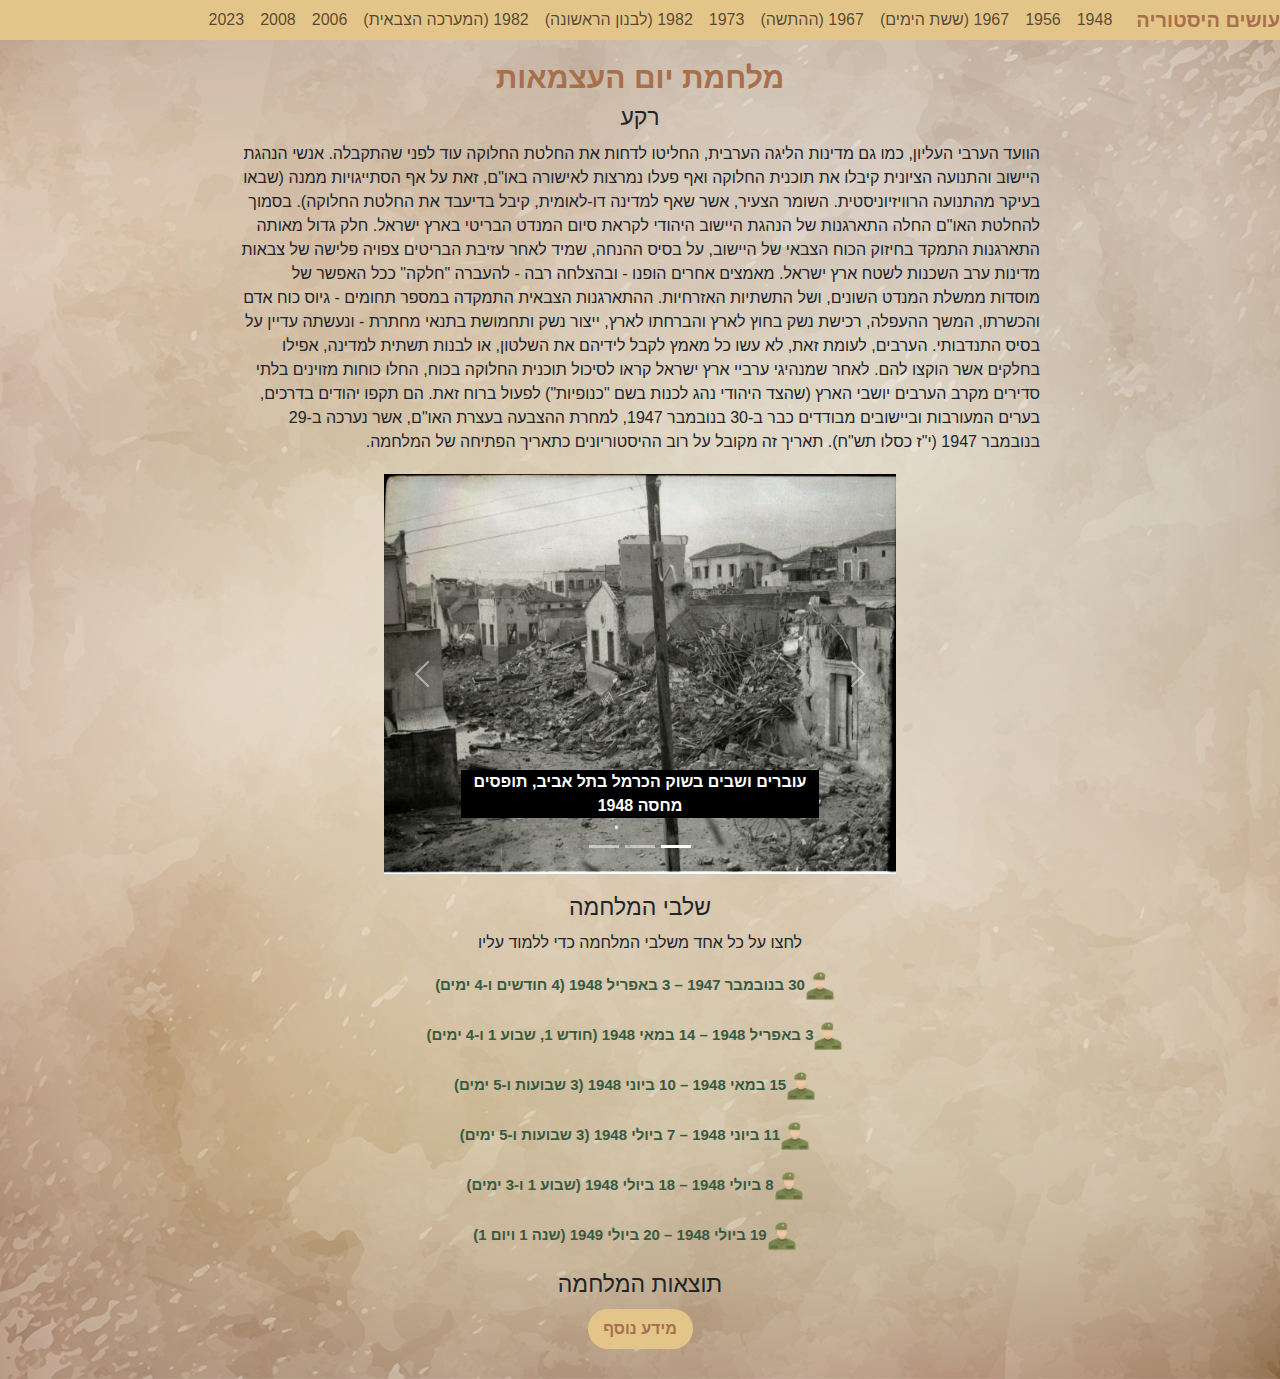
==== 1948War.html @ 2d6523c6 "Add files via upload" ====
<!DOCTYPE html>
<html lang="">

<head>
  <meta charset="utf-8" />
  <title>עושים היסטוריה</title>
  <meta name="description" content="" />
  <meta name="keywords" content="" />
  <meta name="author" content="" />

  <!-- CSS -->
  <link href="styles/bootstrap.rtl.min.css" rel="stylesheet" />
  <link href="styles/War.css" rel="stylesheet" />

  <script src="https://code.jquery.com/jquery-3.6.0.min.js"></script>
  <script src="https://cdn.jsdelivr.net/npm/@popperjs/core@2.11.6/dist/umd/popper.min.js"></script>
  <script src="https://stackpath.bootstrapcdn.com/bootstrap/4.5.2/js/bootstrap.min.js"></script>
  <script type="module" src="jScripts/bootstrap.bundle.min.js"></script>
  <script src="jScripts/javascript.js"></script>
</head>




<body lang="he" dir="rtl">
  <div id="container">
    <nav class="navbar navbar-expand-lg navbar-light fixed-top py-lg-0" style="background-color: #e4c589;">
      <a class="navbar-brand order-1 order-lg-0" href="index.html">עושים היסטוריה</a>
      <button class="navbar-toggler" type="button" data-toggle="collapse" data-target="#navbarSupportedContent"
        aria-controls="navbarSupportedContent" aria-expanded="false" aria-label="Toggle navigation">
        <span class="navbar-toggler-icon"></span>
      </button>

      <div class="collapse navbar-collapse" id="navbarSupportedContent">
        <ul class="navbar-nav ml-auto">
          <!--navBar List-->
          <li class="nav-item active">
            <a class="nav-link" href="1948War.html">1948</a>
          </li>
          <li class="nav-item">
            <a class="nav-link" href="1956War.html">1956</a>
          </li>
          <li class="nav-item">
            <a class="nav-link" href="1967War.html">1967 (ששת הימים)</a>
          </li>
          <li class="nav-item">
            <a class="nav-link" href="/1967War2.html">1967 (ההתשה)</a>
          </li>
          <li class="nav-item">
            <a class="nav-link" href="/1973War.html">1973</a>
          </li>
          <li class="nav-item">
            <a class="nav-link" href="/1982War.html">1982 (לבנון הראשונה)</a>
          </li>
          <li class="nav-item">
            <a class="nav-link" href="/1982War2.html">1982 (המערכה הצבאית)</a>
          </li>
          <li class="nav-item">
            <a class="nav-link" href="/2006War.html">2006</a>
          </li>
          <li class="nav-item">
            <a class="nav-link" href="/2008War.html">2008</a>
          </li>
          <li class="nav-item">
            <a class="nav-link" href="/2023War.html">2023</a>
          </li>
        </ul>
      </div>
    </nav>
    <h1>מלחמת יום העצמאות</h1>
    <!--title-->
    <h2>רקע</h2>

    <div class="background-text">
      <!--Background about the war-->
      הוועד הערבי העליון, כמו גם מדינות הליגה הערבית, החליטו לדחות את החלטת החלוקה עוד לפני שהתקבלה. אנשי הנהגת היישוב
      והתנועה הציונית קיבלו את תוכנית החלוקה ואף פעלו נמרצות לאישורה באו"ם, זאת על אף הסתייגויות ממנה (שבאו בעיקר
      מהתנועה הרוויזיוניסטית. השומר הצעיר, אשר שאף למדינה דו-לאומית, קיבל בדיעבד את החלטת החלוקה). בסמוך להחלטת האו"ם
      החלה התארגנות של הנהגת היישוב היהודי לקראת סיום המנדט הבריטי בארץ ישראל. חלק גדול מאותה התארגנות התמקד בחיזוק הכוח
      הצבאי של היישוב, על בסיס ההנחה, שמיד לאחר עזיבת הבריטים צפויה פלישה של צבאות מדינות ערב השכנות לשטח ארץ ישראל.
      מאמצים אחרים הופנו - ובהצלחה רבה - להעברה "חלקה" ככל האפשר של מוסדות ממשלת המנדט השונים, ושל התשתיות האזרחיות.
      ההתארגנות הצבאית התמקדה במספר תחומים - גיוס כוח אדם והכשרתו, המשך ההעפלה, רכישת נשק בחוץ לארץ והברחתו לארץ, ייצור
      נשק ותחמושת בתנאי מחתרת - ונעשתה עדיין על בסיס התנדבותי. הערבים, לעומת זאת, לא עשו כל מאמץ לקבל לידיהם את השלטון,
      או לבנות תשתית למדינה, אפילו בחלקים אשר הוקצו להם. לאחר שמנהיגי ערביי ארץ ישראל קראו לסיכול תוכנית החלוקה בכוח,
      החלו כוחות מזוינים בלתי סדירים מקרב הערבים יושבי הארץ (שהצד היהודי נהג לכנות בשם "כנופיות") לפעול ברוח זאת. הם
      תקפו יהודים בדרכים, בערים המעורבות וביישובים מבודדים כבר ב-30 בנובמבר 1947, למחרת ההצבעה בעצרת האו"ם, אשר נערכה
      ב-29 בנובמבר 1947 (י"ז כסלו תש"ח). תאריך זה מקובל על רוב ההיסטוריונים כתאריך הפתיחה של המלחמה.
    </div>

    <div id="carouselExampleCaptions" class="carousel slide">
      <!--gallery-->
      <div class="carousel-indicators">
        <button type="button" data-bs-target="#carouselExampleCaptions" data-bs-slide-to="0" class="active"
          aria-current="true" aria-label="Slide 1"></button>
        <!--buttons under the photos-->
        <button type="button" data-bs-target="#carouselExampleCaptions" data-bs-slide-to="1"
          aria-label="Slide 2"></button>
        <!--buttons under the photos-->
        <button type="button" data-bs-target="#carouselExampleCaptions" data-bs-slide-to="2"
          aria-label="Slide 3"></button>
        <!--buttons under the photos-->
      </div>
      <div class="carousel-inner">
        <!--photos inside-->
        <div class="carousel-item active">
          <img src="/images/Picture 1 - 1948.jpg" class="d-block w-100" alt="...">
          <div class="carousel-caption d-none d-md-block">
            <p>עוברים ושבים בשוק הכרמל בתל אביב, תופסים מחסה 1948</p>
            <!--photo caption-->
          </div>
        </div>
        <div class="carousel-item">
          <img src="/images/picure 2 - 1948.jpg" class="d-block w-100" alt="...">
          <div class="carousel-caption d-none d-md-block">
            <p> עמדות ההגנה בחזית יפו צופות אל שטח ההפקר בעיר, 1947</p>
          </div>
        </div>
        <div class="carousel-item">
          <img src="/images/Picture 3 - 1948.jpg" class="d-block w-100" alt="...">
          <div class="carousel-caption d-none d-md-block">
            <p>משאית אספקה משוריינת שנפגעה בדרך לירושלים הנצורה, 1948</p>
          </div>
        </div>
      </div>
      <button class="carousel-control-prev" type="button" data-bs-target="#carouselExampleCaptions"
        data-bs-slide="prev">
        <!--button previous-->
        <span class="carousel-control-prev-icon" aria-hidden="true"></span>
        <span class="visually-hidden">Previous</span>
      </button>
      <button class="carousel-control-next" type="button" data-bs-target="#carouselExampleCaptions"
        data-bs-slide="next">
        <!--button next-->
        <span class="carousel-control-next-icon" aria-hidden="true"></span>
        <span class="visually-hidden">Next</span>
      </button>
    </div>

    <h2>שלבי המלחמה</h2>
    <p class="Instruction">לחצו על כל אחד משלבי המלחמה כדי ללמוד עליו</p>

    <ul class="timeline">
      <!--events list-->
      <li class="event">
        <h3 class="icon-heading"><img src="/images/soldier.png" alt="Icon">30 בנובמבר 1947 – 3 באפריל 1948 (4 חודשים ו-4
          ימים)</h3>
        <!--event title-->
        <!--event description-->
        <p>השלב הראשון של מלחמת העצמאות. התאפיין במאבק על השליטה בדרכים ובערים המעורבות.
          העימות הצבאי בין היישוב היהודי והערבים היה מוגבל בהיקפו והשתתפו בו כוחות קטנים יחסית, המצוידים בעיקר בנשק קל.
          הערבים ריכזו את התקפותיהם בעיקר על צירי התנועה שהובילו ליישובים יהודיים מבודדים (כולל ירושלים המערבית) במידה
          רבה של הצלחה, ואילו כוחות ההגנה נקטו בדרך כלל באסטרטגיה הגנתית, והסתפקו בפעולות תגמול נקודתיות.</p>
      </li>
      <li class="event">
        <h3 class="icon-heading"><img src="/images/soldier.png" alt="Icon">3 באפריל 1948 – 14 במאי 1948 (חודש 1, שבוע 1
          ו-4 ימים)</h3>
        <p>בשלב זה היוזמה עברה לידי הכוח הצבאי של "היישוב", שפתח בשורת מתקפות בכוחות גדולים יחסית (סדר כוחות חטיבתי)
          במספר אזורים בארץ ישראל, בהתאם לקווי המתאר של תוכנית ד'.
          הכוחות הצבאיים של ערביי ארץ ישראל וכוחות המתנדבים הערביים שסייעו בידם הובסו ברובם. כוחות "ההגנה" השתלטו על
          שטחים נרחבים באזור שפלת החוף, בגליל המזרחי והמערבי ובפרוזדור ירושלים וכבשו את מרבית הערים המעורבות ומספר ערים
          ערביות. כתוצאה מכך גם החלה מנוסה המונית של האוכלוסייה הערבית מהאזורים שנכבשו על ידי הצד היהודי.</p>
      </li>
      <li class="event">
        <h3 class="icon-heading"><img src="/images/soldier.png" alt="Icon">15 במאי 1948 – 10 ביוני 1948 (3 שבועות ו-5
          ימים)</h3>
        <p>פלישת צבאות ערב הסדירים.
          בשבועיים הראשונים של הפלישה היוזמה הייתה בידי הצבאות הפולשים והכוחות הישראלים התמקדו בבלימת התקדמותם.
          החל מסוף מאי החלו כוחות צה"ל לבצע שורת התקפות נגד (שרובן הסתיימו בכישלון) על הכוחות הפולשים.</p>
      </li>
      <li class="event">
        <h3 class="icon-heading"><img src="/images/soldier.png" alt="Icon">11 ביוני 1948 – 7 ביולי 1948 (3 שבועות ו-5
          ימים)</h3>
        <p> ההפוגה הראשונה. פסק הזמן נוצל על ידי שני הצדדים להתארגנות מחדש לקראת חידוש הלחימה ולהתעצמות צבאית. בתקופה זו
          התרחשה פרשת אלטלנה.</p>
      </li>
      <li class="event">
        <h3 class="icon-heading"><img src="/images/soldier.png" alt="Icon">8 ביולי 1948 – 18 ביולי 1948 (שבוע 1 ו-3
          ימים)</h3>
        <p> קרבות עשרת הימים. בשלב זה היוזמה עברה לידי צה"ל, שביצע מספר מתקפות נגד חיילות המשלוח הערביים וכוחות צבא
          ההצלה,
          במהלכן השתלט על שטחים נרחבים בגליל התחתון, בשפלה ובפרוזדור ירושלים.</p>
      </li>
      <li class="event">
        <h3 class="icon-heading"><img src="/images/soldier.png" alt="Icon">19 ביולי 1948 – 20 ביולי 1949 (שנה 1 ויום 1)
        </h3>
        <p>הכרזת ההפוגה השנייה עד חתימת הסכם שביתת הנשק עם סוריה.
          בתקופה זו יזם צה"ל מספר מבצעים צבאיים גדולים, שנמשכו מספר ימים כל אחד (ביניהם מבצע יואב, מבצע חירם, מבצע חורב
          ומבצע עובדה), השתלט על שטחים נרחבים בגליל, בנגב ובערבה, הביס את הצבא המצרי ומוטט את "צבא ההצלה". שלב זה של
          המלחמה התאפיין בפסקי זמן ארוכים בין פרקי הלחימה הקצרים,
          ובקיום קשר הדוק בין המבצעים הצבאיים של הצבא הישראלי, למאבקים שניהלה ישראל בזירה המדינית. החל מסיום מבצע חורב
          ב-8 בינואר 1949, ועד להשלמת החתימה על הסכמי שביתת הנשק עם המדינות הערביות השכנות, לא התנהלה לחימה בהיקף נרחב
          בין הצדדים היריבים בארץ ישראל.</p>
      </li>
    </ul>

    <h2>תוצאות המלחמה</h2>
    <button id="openModalBtn">מידע נוסף</button>
    <!--about the end of the war button-->

    <!-- The Modal -->
    <div id="myModal" class="modal">
      <!-- Modal content -->
      <div class="modal-content">
        <span class="close">&times;</span>
        <p>כ-20 יישובים יהודיים פונו או נכבשו על ידי הערבים במהלך המלחמה, בערך מחציתם נכבשו חזרה, וישוב אחד (משמר הירדן)
          הוחזר בהסכמי הפסקת האש.

          'הקו הירוק' נקבע כגבול הפסקת אש (בהסכמי רודוס) והפך בהדרגה לגבולה של מדינת ישראל דה פקטו. גבולות שביתת הנשק
          כללו כמעט את כל השטח שהוקצה למדינה היהודית במסגרת "החלטת החלוקה", להוציא שטח קטן בדרום עמק בית שאן, וכן כללו
          חלק ניכר מהשטח שהוקצה למדינה הערבית בארץ ישראל במסגרת החלטת האו"ם. כן היו אזורים קטנים שנכללו הן בקו הירוק, הן
          בחלק היהודי על פי החלטת החלוקה, אך ישראל לא הצליחה להחיל עליהם את ריבונותה (חמת גדר, אזור קטן ממזרח לקיבוץ דן,
          הכולל את שניר של ימינו, חופה הצפון מזרחי של הכנרת). ישראל מעולם לא הכירה באופן רשמי בגבולות הקו הירוק כגבולה
          המדיני, אך מרבית מדינות העולם קיבלו אותם כגבול הבינלאומי המוכר של ישראל.

          השטחים שהוקצו במסגרת החלטת החלוקה למדינה הערבית, ועברו במהלך המלחמה לשליטת ישראל כללו, בין השאר: חלק ניכר
          מהגליל התחתון ומהגליל המערבי כולל נהריה ועכו (המשולש בין נצרת לראש הנקרה), כפרי המשולש (ואדי עארה), הערים יפו,
          רמלה ולוד, פרוזדור ירושלים מורחב (אזור בית שמש וקריית גת), אזור בשפלה הדרומית (כולל איסדוד ומג'דל) ואזור גדול
          במערב וצפון הנגב הכולל את באר שבע. סך הכול נוספו למדינה היהודית כ-5,700 קמ"ר שהם כ-21 אחוז משטחה של ארץ ישראל
          המנדטורית (כ-27,000 קמ"ר).

          לפני קבלת החלטת החלוקה, רק כ-6 אחוז משטח ארץ ישראל המנדטורית, היו קרקעות בבעלות יהודית, כולל שטחים שהיו רכוש
          לאומי בהיותם שייכים לקרן הקיימת לישראל[44]. השטח שנוסף הוא שטח איכותי ועתיר יחסית במשקעים, תוספת זו הכפילה
          למעשה את השטחים המתאימים לחקלאות לעומת השטחים בתוכנית החלוקה שכללו כ-9,600 קמ"ר של הנגב הדרומי במדינה היהודית.

          בתום המלחמה היה שטחה של מדינת ישראל 20,770 קמ"ר שהם כ-77% משטחה של ארץ ישראל המנדטורית (כ-27,000 קמ"ר).
          האוכלוסייה היהודית הגיעה לכ-1,000,000 נפש, לאחר שמאות אלפי עולים הגיעו לארץ ישראל בתקופה שבין 30 בנובמבר 1947
          ועד גמר חתימת הסכמי שביתת הנשק ביולי 1949. האוכלוסייה הלא יהודית שנשארה בשטח מדינת ישראל מנתה כ-156,000 נפש.
        </p>
      </div>
    </div>



  </div>

</body>

</html>
---- styles/War.css ----
body {
    background-color: #F4EFDE;
    /* Sets the background color to a light cream */
    background-image: url(/images/2244.jpg);
    /* Adds a background image */
    background-size: cover;
    /* Ensures the background image covers the entire area */
    background-position: center;
    /* Centers the background image */
    font-family: 'Assistant', sans-serif;
    /* Applies the 'Assistant' sans-serif font family */
}

h1 {
    text-align: center;
    /* Centers the text */
    color: #A7704B;
    /* Sets the text color to a brown shade */
    margin-top: 60px;
    /* Adds space above the header */
    font-size: 30px;
    /* Sets the font size */
    font-weight: bolder;
    /* Makes the font weight bolder */
}

h2 {
    text-align: center;
    /* Centers the text */
    font-size: 23px;
    /* Sets the font size */
    margin-bottom: 10px;
    /* Adds space below the header */
}

.carousel-caption p {
    color: white;
    /* Sets the text color to white */
    font-weight: bold;
    /* Makes the font weight bold */
    background-color: black;
    /* Sets the background color to black */
}

.carousel {
    width: 40%;
    /* Sets the width of the carousel */
    margin: auto;
    /* Centers the carousel horizontally */
    margin-bottom: 20px;
    /* Adds space below the carousel */
}

.background-text {
    word-wrap: break-word;
    /* Allows long words to be broken and wrap onto the next line */
    width: 800px;
    /* Sets the width */
    justify-content: center;
    /* Centers content horizontally within a flex container */
    align-items: center;
    /* Centers content vertically within a flex container */
    margin: auto;
    /* Centers the element horizontally */
    margin-bottom: 20px;
    /* Adds space below the element */
}

@media screen and (max-width: 768px) {
    .background-text {
        width: 400px;
        /* Adjusts width for smaller screens */
    }

    .carousel {
        width: 90%;
        /* Adjusts carousel width for smaller screens */
    }

    .event.active p,
    .results p {
        display: block;
        /* Ensures text is displayed */
        word-wrap: break-word;
        /* Allows long words to break and wrap */
        width: 400px !important;
        /* Adjusts width for smaller screens */
        margin: auto;
        /* Centers the element horizontally */
        margin-bottom: 20px;
        /* Adds space below the element */
    }

    .hostagesimage img{
                /* Adjusts hostagesimage width for smaller screens */

        width: 95%;
        
    }



}

.timeline {
    list-style: none;
    /* Removes bullet points from list */
    padding: 0;
    /* Removes padding */
}

.event {
    cursor: pointer;
    /* Changes cursor to indicate clickable items */
    margin-bottom: 20px;
    /* Adds space below the event */
}

.event h3 {
    margin-top: 0;
    /* Removes space above the header */
    text-align: center;
    /* Centers the text */
    font-size: 15px;
    /* Sets the font size */
    font-weight: bold;
    /* Makes the font weight bold */
    color: #385A41;
    /* Sets the text color */
}

.event p {
    display: none;
    /* Hides paragraph text by default */
}

.event.active p {
    display: block;
    /* Shows paragraph text when active */
    word-wrap: break-word;
    /* Allows long words to break and wrap */
    width: 800px;
    /* Sets width */
    margin: auto;
    /* Centers the element horizontally */
    margin-bottom: 20px;
    /* Adds space below the element */
}

.Instruction {
    text-align: center;
    /* Centers the text */
}

.icon-heading img {
    width: 30px;
    /* Sets image width */
    height: auto;
    /* Adjusts height automatically to maintain aspect ratio */
    margin-right: 10px;
    /* Adds space to the right of the image */
}

.navbar-brand {
    font-weight: bolder;
    /* Makes the font weight bolder */
    color: #A7704B;
    /* Sets the text color */
}

.results p {
    display: block;
    /* Ensures paragraph text is displayed */
    word-wrap: break-word;
    /* Allows long words to break and wrap */
    width: 800px;
    /* Sets width */
    margin: auto;
    /* Centers the element horizontally */
    margin-bottom: 20px;
    /* Adds space below the element */
}

#openModalBtn {
    justify-content: center;
    /* Centers content horizontally within a flex container */
    margin: auto;
    /* Centers the button horizontally */
    align-items: center;
    /* Centers content vertically within a flex container */
    display: flex;
    /* Applies flexbox layout */
    border-radius: 20px;
    /* Rounds the corners of the button */
    border: 0;
    /* Removes the border */
    cursor: pointer;
    /* Changes cursor to indicate clickable button */
    padding: 8px;
    /* Adds padding inside the button */
    background-color: #E4C589;
    /* Sets the background color */
    color: #A7704B;
    /* Sets the text color */
    font-weight: bolder;
    /* Makes the font weight bolder */
    width: 105px;
    /* Sets the width */
    box-shadow: 5px;
    /* Adds shadow to the button */
    margin-bottom: 30px;
    /* Adds space below the button */
}

#openModalBtn:active {
    opacity: 0.8;
    /* Changes opacity when button is clicked */
}

/* CSS for the modal */
.modal {
    display: none;
    /* Hidden by default */
    position: fixed;
    /* Stays in place */
    z-index: 999;
    /* Sits on top */
    padding-top: 100px;
    /* Location of the box */
    left: 0;
    top: 0;
    width: 100%;
    /* Full width */
    height: 100%;
    /* Full height */
    overflow: auto;
    /* Enables scroll if needed */
    background-color: rgba(0, 0, 0, 0.4);
    /* Black with opacity */
}

.modal-content {
    background-color: white;
    /* Sets the background color */
    margin: auto;
    /* Centers the modal horizontally */
    padding: 20px;
    /* Adds padding inside the modal */
    border: 3.5px solid #E4C589;
    /* Sets the border color and size */
    width: 80%;
    /* Sets the width */
}

.close {
    color: #A7704B;
    /* Sets the text color */
    float: right;
    /* Positions the close button to the right */
    font-size: 28px;
    /* Sets the font size */
    font-weight: bold;
    /* Makes the font weight bold */
}

.close:hover,
.close:focus {
    color: black;
    /* Changes text color on hover/focus */
    text-decoration: none;
    /* Removes underline from text */
    cursor: pointer;
    /* Changes cursor to indicate clickable button */
}


.carousel-item img {
    width: 2899px;
    /* Sets the width of the images */
    height: 400px;
    /* Sets the height of the images */
}


.hostagesimage img {

    height: 550px;
    /* Centers content horizontally within a flex container */

    justify-content: center;
    align-items: center;
    /* Centers the modal horizontally */

    margin: auto;
    display: flex;
        /* Adds space to the bottom of the image */

    margin-bottom: 20px;
}
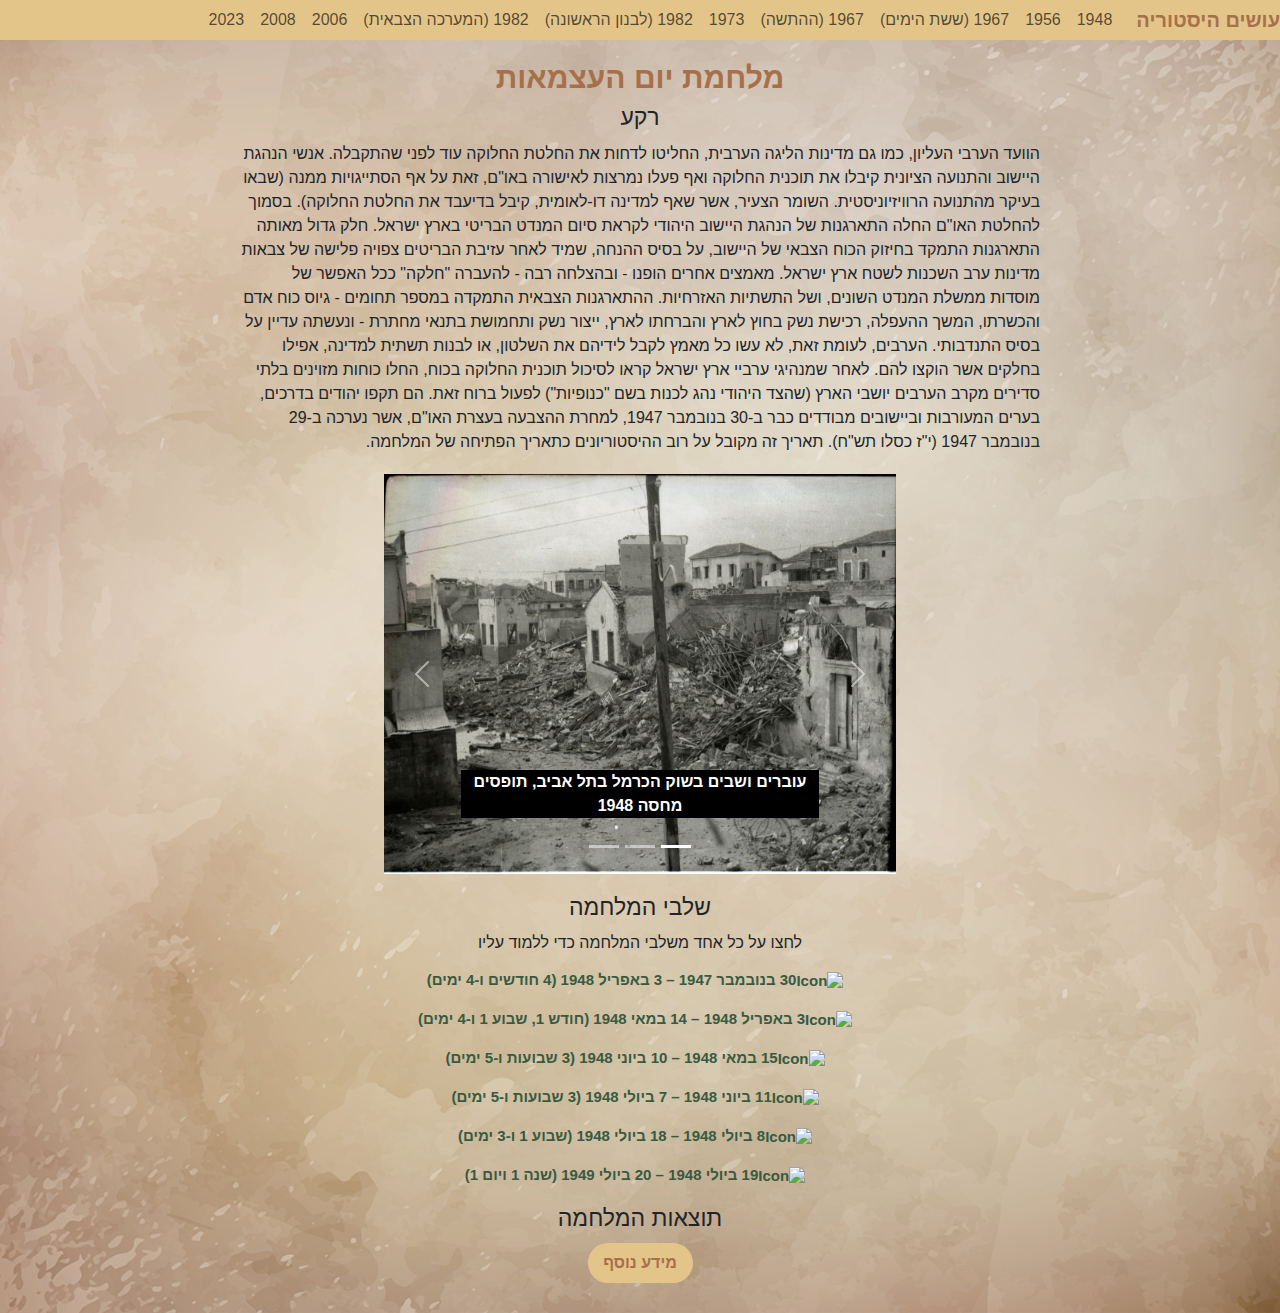
==== commit 54f30250: "1948" ====
--- a/1948War.html
+++ b/1948War.html
@@ -142,7 +142,7 @@
     <ul class="timeline">
       <!--events list-->
       <li class="event">
-        <h3 class="icon-heading"><img src="/images/soldier.png" alt="Icon">30 בנובמבר 1947 – 3 באפריל 1948 (4 חודשים ו-4
+        <h3 class="icon-heading"><img src="../HistoryMidTask/images/soldier.png" alt="Icon">30 בנובמבר 1947 – 3 באפריל 1948 (4 חודשים ו-4
           ימים)</h3>
         <!--event title-->
         <!--event description-->
@@ -152,7 +152,7 @@
           רבה של הצלחה, ואילו כוחות ההגנה נקטו בדרך כלל באסטרטגיה הגנתית, והסתפקו בפעולות תגמול נקודתיות.</p>
       </li>
       <li class="event">
-        <h3 class="icon-heading"><img src="/images/soldier.png" alt="Icon">3 באפריל 1948 – 14 במאי 1948 (חודש 1, שבוע 1
+        <h3 class="icon-heading"><img src="../HistoryMidTask/images/soldier.png" alt="Icon">3 באפריל 1948 – 14 במאי 1948 (חודש 1, שבוע 1
           ו-4 ימים)</h3>
         <p>בשלב זה היוזמה עברה לידי הכוח הצבאי של "היישוב", שפתח בשורת מתקפות בכוחות גדולים יחסית (סדר כוחות חטיבתי)
           במספר אזורים בארץ ישראל, בהתאם לקווי המתאר של תוכנית ד'.
@@ -161,27 +161,27 @@
           ערביות. כתוצאה מכך גם החלה מנוסה המונית של האוכלוסייה הערבית מהאזורים שנכבשו על ידי הצד היהודי.</p>
       </li>
       <li class="event">
-        <h3 class="icon-heading"><img src="/images/soldier.png" alt="Icon">15 במאי 1948 – 10 ביוני 1948 (3 שבועות ו-5
+        <h3 class="icon-heading"><img src="../HistoryMidTask/images/soldier.png" alt="Icon">15 במאי 1948 – 10 ביוני 1948 (3 שבועות ו-5
           ימים)</h3>
         <p>פלישת צבאות ערב הסדירים.
           בשבועיים הראשונים של הפלישה היוזמה הייתה בידי הצבאות הפולשים והכוחות הישראלים התמקדו בבלימת התקדמותם.
           החל מסוף מאי החלו כוחות צה"ל לבצע שורת התקפות נגד (שרובן הסתיימו בכישלון) על הכוחות הפולשים.</p>
       </li>
       <li class="event">
-        <h3 class="icon-heading"><img src="/images/soldier.png" alt="Icon">11 ביוני 1948 – 7 ביולי 1948 (3 שבועות ו-5
+        <h3 class="icon-heading"><img src="../HistoryMidTask/images/soldier.png" alt="Icon">11 ביוני 1948 – 7 ביולי 1948 (3 שבועות ו-5
           ימים)</h3>
         <p> ההפוגה הראשונה. פסק הזמן נוצל על ידי שני הצדדים להתארגנות מחדש לקראת חידוש הלחימה ולהתעצמות צבאית. בתקופה זו
           התרחשה פרשת אלטלנה.</p>
       </li>
       <li class="event">
-        <h3 class="icon-heading"><img src="/images/soldier.png" alt="Icon">8 ביולי 1948 – 18 ביולי 1948 (שבוע 1 ו-3
+        <h3 class="icon-heading"><img src="../HistoryMidTask/images/soldier.png" alt="Icon">8 ביולי 1948 – 18 ביולי 1948 (שבוע 1 ו-3
           ימים)</h3>
         <p> קרבות עשרת הימים. בשלב זה היוזמה עברה לידי צה"ל, שביצע מספר מתקפות נגד חיילות המשלוח הערביים וכוחות צבא
           ההצלה,
           במהלכן השתלט על שטחים נרחבים בגליל התחתון, בשפלה ובפרוזדור ירושלים.</p>
       </li>
       <li class="event">
-        <h3 class="icon-heading"><img src="/images/soldier.png" alt="Icon">19 ביולי 1948 – 20 ביולי 1949 (שנה 1 ויום 1)
+        <h3 class="icon-heading"><img src="../HistoryMidTask/images/soldier.png" alt="Icon">19 ביולי 1948 – 20 ביולי 1949 (שנה 1 ויום 1)
         </h3>
         <p>הכרזת ההפוגה השנייה עד חתימת הסכם שביתת הנשק עם סוריה.
           בתקופה זו יזם צה"ל מספר מבצעים צבאיים גדולים, שנמשכו מספר ימים כל אחד (ביניהם מבצע יואב, מבצע חירם, מבצע חורב
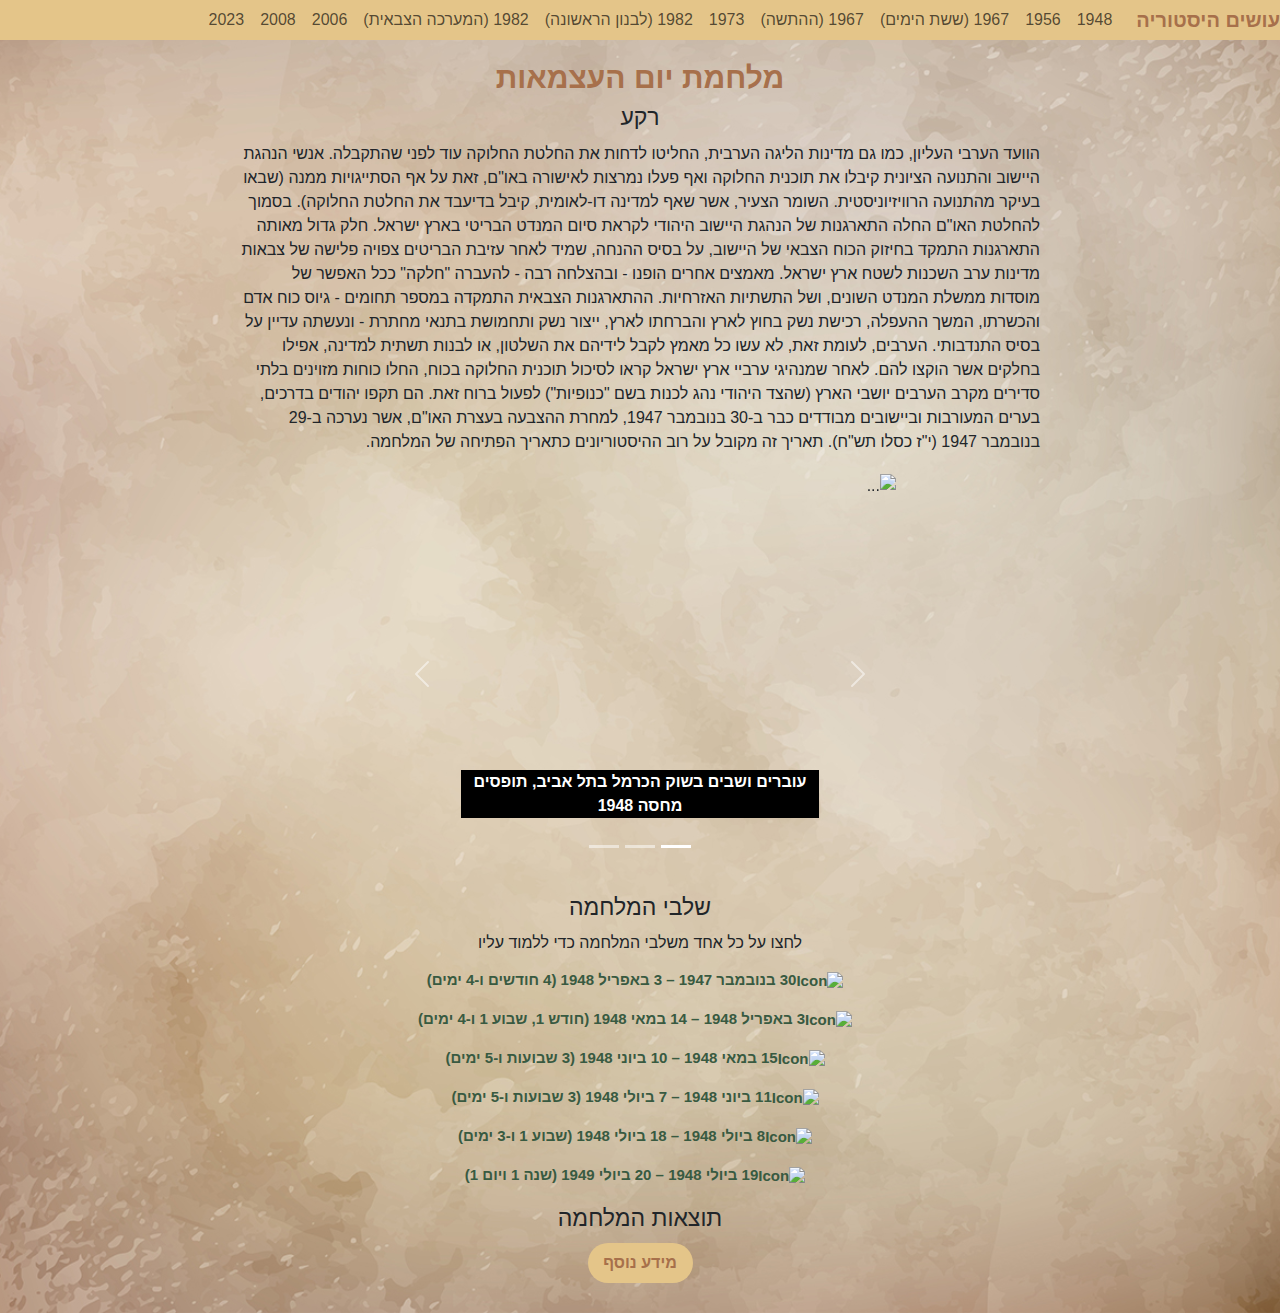
==== commit bc7d33e0: "photos" ====
--- a/1948War.html
+++ b/1948War.html
@@ -103,20 +103,20 @@
       <div class="carousel-inner">
         <!--photos inside-->
         <div class="carousel-item active">
-          <img src="/images/Picture 1 - 1948.jpg" class="d-block w-100" alt="...">
+          <img src="../HistoryMidTask/images/Picture 1 - 1948.jpg" class="d-block w-100" alt="...">
           <div class="carousel-caption d-none d-md-block">
             <p>עוברים ושבים בשוק הכרמל בתל אביב, תופסים מחסה 1948</p>
             <!--photo caption-->
           </div>
         </div>
         <div class="carousel-item">
-          <img src="/images/picure 2 - 1948.jpg" class="d-block w-100" alt="...">
+          <img src="../HistoryMidTask/images/picure 2 - 1948.jpg" class="d-block w-100" alt="...">
           <div class="carousel-caption d-none d-md-block">
             <p> עמדות ההגנה בחזית יפו צופות אל שטח ההפקר בעיר, 1947</p>
           </div>
         </div>
         <div class="carousel-item">
-          <img src="/images/Picture 3 - 1948.jpg" class="d-block w-100" alt="...">
+          <img src="../HistoryMidTask/images/Picture 3 - 1948.jpg" class="d-block w-100" alt="...">
           <div class="carousel-caption d-none d-md-block">
             <p>משאית אספקה משוריינת שנפגעה בדרך לירושלים הנצורה, 1948</p>
           </div>
